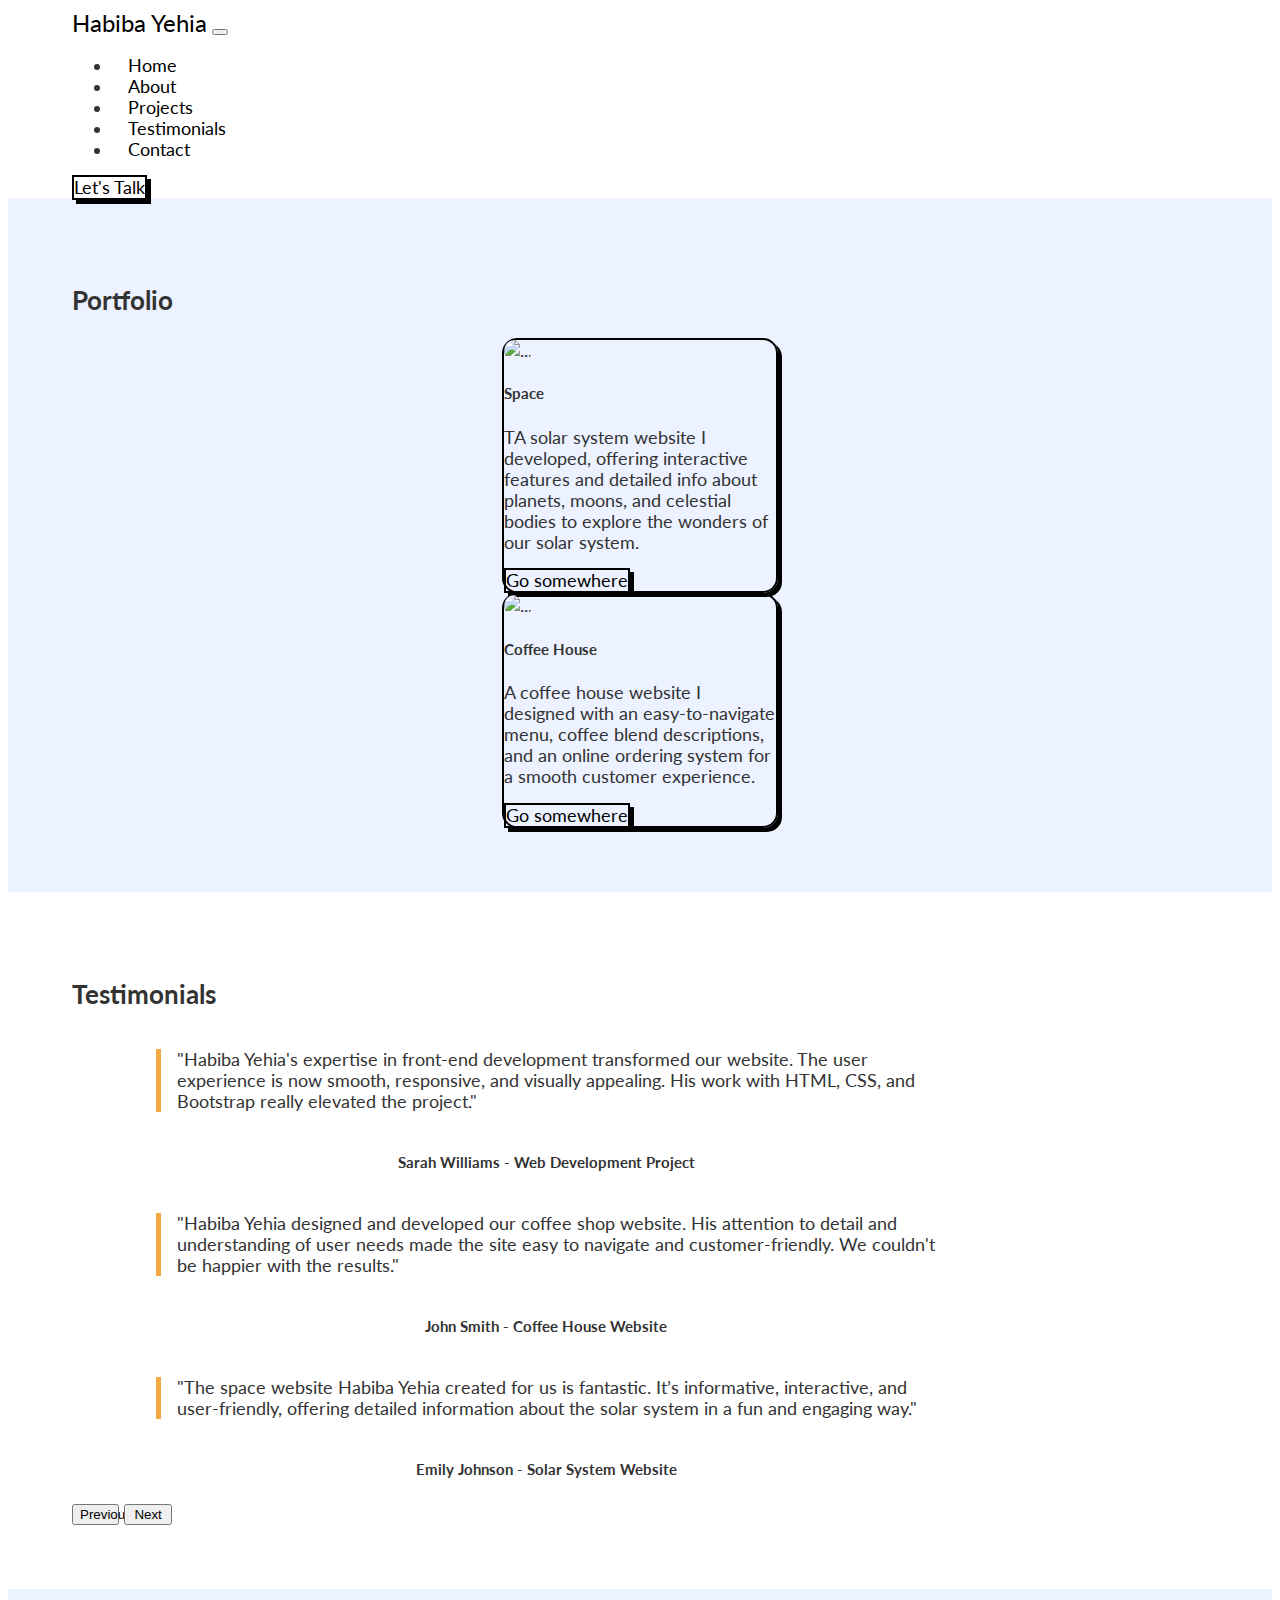
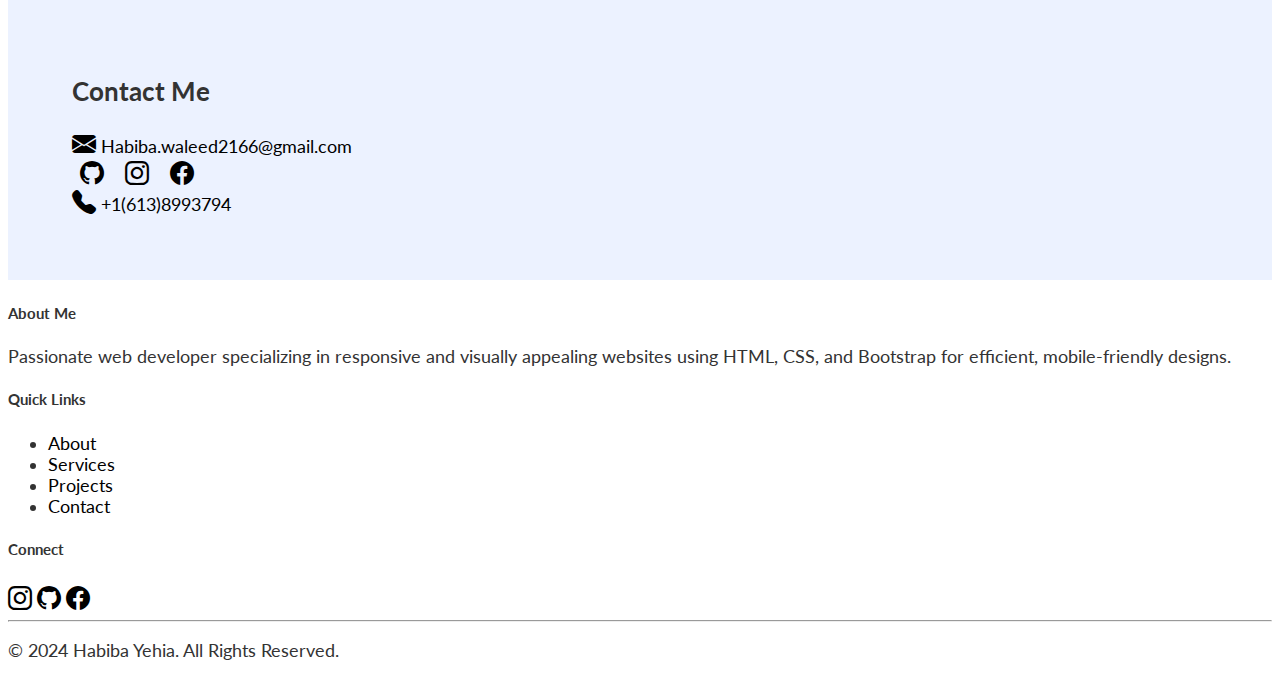
==== projects.html @ 952fba43 "Add files via upload" ====
<!DOCTYPE html>
<html lang="en">
<head>
    <meta charset="UTF-8">
    <meta name="viewport" content="width=device-width, initial-scale=1.0">
    <title>Portfolio | Projects</title>
    <meta name="description"
        content="Habiba Yehia - Web developer portfolio showcasing projects, skills, and services.">
    <meta name="keywords"
        content="Web Developer, Portfolio, HTML, CSS, Bootstrap, Projects, Habiba Yehia">
    <link
        href="https://cdn.jsdelivr.net/npm/bootstrap-icons/font/bootstrap-icons.css"
        rel="stylesheet">
    <link
        href="https://cdn.jsdelivr.net/npm/bootstrap@5.0.2/dist/css/bootstrap.min.css"
        rel="stylesheet"
        integrity="sha384-EVSTQN3/azprG1Anm3QDgpJLIm9Nao0Yz1ztcQTwFspd3yD65VohhpuuCOmLASjC"
        crossorigin="anonymous">
    <link rel="stylesheet" href="css/style.css">
</head>
<body>
    <nav class="navbar navbar-expand-lg sticky-top shadow-sm" role="navigation">
        <div class="container-lg">
            <a class="navbar-brand fw-bold" href="./index.html">Habiba Yehia</a>
            <button class="navbar-toggler" type="button"
                data-bs-toggle="collapse" data-bs-target="#navbarNav"
                aria-controls="navbarNav" aria-expanded="false"
                aria-label="Toggle navigation">
                <span class="navbar-toggler-icon"></span>
            </button>
            <div class="collapse navbar-collapse" id="navbarNav">
                <ul class="navbar-nav mx-auto">
                    <li class="nav-item">
                        <a class="nav-link active" aria-current="page"
                            href="index.html">Home</a>
                    </li>
                    <li class="nav-item">
                        <a class="nav-link" href="about.html"
                            aria-label="Navigate to About page">About</a>
                    </li>
                    <li class="nav-item">
                        <a class="nav-link" href="projects.html"
                            aria-label="Navigate to Projects page">Projects</a>
                    </li>
                    <li class="nav-item">
                        <a class="nav-link" href="#testimonials"
                            aria-label="Navigate to Testimonials section">Testimonials</a>
                    </li>
                    <li class="nav-item">
                        <a class="nav-link d-lg-none" href="contact.html"
                            aria-label="Navigate to Contact page">Contact</a>
                    </li>
                </ul>
                <a class="btn btn-outline-dark d-none d-lg-block"
                    href="#contact"
                    aria-label="Navigate to Contact section">Let's Talk</a>
            </div>
        </div>
    </nav>
    <section class="projects" id="projects" role="region"
        aria-label="Projects Section">
        <div class="container">
            <h2 class="display-5 fw-bold mb-4">Portfolio</h2>
            <div class="row">
                <div class="col-sm-6 mt-4">
                    <div class="card">
                        <img src="images/proj1.png" class="card-img-top"
                            alt="...">
                        <div class="card-body">
                            <h5 class="card-title fw-bold">Space</h5>
                            <p class="card-text">TA solar system website I
                                developed, offering interactive features and
                                detailed info about planets, moons, and
                                celestial bodies to explore the wonders of
                                our solar system.
                            </p>
                            <a href="https://yehi0007.github.io/space/"
                                class="btn btn-outline-dark">Go
                                somewhere</a>
                        </div>
                    </div>
                </div>
                <div class="col-sm-6 mt-4">
                    <div class="card">
                        <img src="images/proj2.PNG" class="card-img-top"
                            alt="...">
                        <div class="card-body">
                            <h5 class="card-title fw-bold">Coffee House</h5>
                            <p class="card-text">A coffee house website I
                                designed with an easy-to-navigate menu,
                                coffee blend descriptions, and an online
                                ordering system for a smooth customer
                                experience.
                            </p>
                            <a href="https://yehi0007.github.io/midterm/"
                                class="btn btn-outline-dark">Go
                                somewhere</a>
                        </div>
                    </div>
                </div>
            </div>
        </div>
    </section>
    <section class="testimonials" id="testimonials" role="region"
        aria-label="testimonials Section">
        <div class="container">
            <h2 class="display-5 fw-bold mb-4">Testimonials</h2>
            <div id="carouselExample"
                class="carousel slide carousel-dark carousel-fade">
                <div class="carousel-inner">
                    <div class="carousel-item active">
                        <p>"Habiba Yehia's expertise in front-end development
                            transformed our website. The user experience is now
                            smooth, responsive, and visually appealing. His work
                            with HTML, CSS, and Bootstrap really elevated the
                            project." </p>
                        <h5>Sarah Williams - Web Development Project</h5>
                    </div>
                    <div class="carousel-item">
                        <p>"Habiba Yehia designed and developed our coffee shop
                            website. His attention to detail and understanding
                            of user needs made the site easy to navigate and
                            customer-friendly. We couldn't be happier with the
                            results." </p>
                        <h5>John Smith - Coffee House Website</h5>
                    </div>
                    <div class="carousel-item">
                        <p>"The space website Habiba Yehia created for us is
                            fantastic. It’s informative, interactive, and
                            user-friendly, offering detailed information about
                            the solar system in a fun and engaging way." </p>
                        <h5>Emily Johnson - Solar System Website</h5>
                    </div>
                </div>
                <button class="carousel-control-prev" type="button"
                    data-bs-target="#carouselExample" data-bs-slide="prev">
                    <span class="carousel-control-prev-icon"
                        aria-hidden="true"></span>
                    <span class="visually-hidden">Previous</span>
                </button>
                <button class="carousel-control-next" type="button"
                    data-bs-target="#carouselExample" data-bs-slide="next">
                    <span class="carousel-control-next-icon"
                        aria-hidden="true"></span>
                    <span class="visually-hidden">Next</span>
                </button>
            </div>
        </div>
    </section>
    <section class="contact" id="contact" role="region"
        aria-label="Contact Section">
        <div class="container">
            <h2 class="display-5 fw-bold mb-4">Contact Me</h2>
            <div class="row">
                <div class="col-lg-5 col-sm-12 mt-4">
                    <a href="mailto:Habiba.waleed2166@gmail.com"
                        aria-label="Email Habiba Yehia"><i
                            class="bi bi-envelope-fill"></i>
                        Habiba.waleed2166@gmail.com</a>
                </div>
                <div class="col-lg-4 col-sm-12 mt-4">
                    <div class="social-media">
                        <a href="https://github.com/yehi0007"
                            aria-label="GitHub profile of Habiba Yehia"><i
                                class="bi bi-github"></i></a>
                        <a href="https://www.instagram.com/habibaa__waleed?igsh=ZDB0ZWxkdHJzMWhs&utm_source=qr"
                            aria-label="Instagram profile of Habiba Yehia"><i
                                class="bi bi-instagram"></i></a>
                        <a href="https://www.facebook.com/share/19fVAYLje2/?mibextid=JRoKGi"
                            aria-label="Facebook profile of Habiba Yehia"><i
                                class="bi bi-facebook"></i></a>
                    </div>
                </div>
                <div class="col-lg-3 col-sm-12 mt-4">
                    <a href="tel:+1(613)8993794"
                        aria-label="Call Habiba Yehia"><i
                            class="bi bi-telephone-fill"></i>
                        +1(613)8993794</a>
                </div>
            </div>
        </div>
    </section>
    <footer class="text-center p-5 bg-dark text-white" role="contentinfo"
        aria-label="Footer">
        <div class="container">
            <div class="row">
                <div class="col-md-4 mb-4">
                    <h5>About Me</h5>
                    <p>Passionate web developer specializing in responsive
                        and visually appealing websites using HTML, CSS, and
                        Bootstrap for efficient, mobile-friendly designs.
                    </p>
                </div>
                <div class="col-md-4 mb-4">
                    <h5>Quick Links</h5>
                    <ul class="list-unstyled">
                        <li><a href="#about" class="text-white"
                                aria-label="Navigate to About section">About</a>
                        </li>
                        <li><a href="#services" class="text-white"
                                aria-label="Navigate to Services section">Services</a>
                        </li>
                        <li><a href="#projects" class="text-white"
                                aria-label="Navigate to Projects section">Projects</a>
                        </li>
                        <li><a href="#contact" class="text-white"
                                aria-label="Navigate to Contact section">Contact</a>
                        </li>
                    </ul>
                </div>
                <div class="col-md-4 mb-4">
                    <h5>Connect</h5>
                    <div>
                        <a href="https://www.instagram.com/habibaa__waleed?igsh=ZDB0ZWxkdHJzMWhs&utm_source=qr"
                            target="_blank" class="text-white me-3"
                            aria-label="Instagram profile"><i
                                class="bi bi-instagram"></i></a>
                        <a href="https://github.com/yehi0007" target="_blank"
                            class="text-white me-3"
                            aria-label="Github profile"><i
                                class="bi bi-github"></i></a>
                        <a href="https://www.facebook.com/share/19fVAYLje2/?mibextid=JRoKGi"
                            target="_blank" class="text-white"
                            aria-label="Facebook profile"><i
                                class="bi bi-facebook"></i></a>
                    </div>
                </div>
            </div>
            <hr class="my-4">
            <div class="text-center">
                <p>© 2024 Habiba Yehia. All Rights Reserved.</p>
            </div>
        </div>
    </footer>
</body>
<script
    src="https://cdn.jsdelivr.net/npm/bootstrap@5.0.2/dist/js/bootstrap.bundle.min.js"
    integrity="sha384-MrcW6ZMFYlzcLA8Nl+NtUVF0sA7MsXsP1UyJoMp4YLEuNSfAP+JcXn/tWtIaxVXM"
    crossorigin="anonymous"></script>
</html>
---- css/style.css ----
@import url("https://fonts.googleapis.com/css2?family=Karla:ital,wght@0,200..800;1,200..800&family=Lato:ital,wght@0,100;0,300;0,400;0,700;0,900;1,100;1,300;1,400;1,700;1,900&family=Roboto:ital,wght@0,100;0,300;0,400;0,500;0,700;0,900;1,100;1,300;1,400;1,500;1,700;1,900&display=swap");
body {
  font-family: "Lato", sans-serif;
  font-size: 1.1rem;
  color: #333;
}
section [class^="container"] {
  padding: 4rem 2rem;
}
@media screen and (min-width: 1024px) {
  section [class^="container"] {
    padding: 4rem;
  }
  nav [class^="container"] {
    padding: 0 4rem;
  }
}

.skip-link {
  position: absolute;
  top: -9999px;
  left: 45%;
  transition: top 0.3s ease;
  border-radius: 0 0 10px 10px;
}

.skip-link:focus {
  top: 0px;
  background-color: #ffffff;
  padding: 10px;
  border: 3px solid #f0a525;
  border-radius: 0 0 10px 10px;
}

.nav-links a:focus,
.learn-more:focus {
  border-radius: 5px;
  border: 4px solid #f0a525;
}

a {
  text-decoration: none;
}

section:nth-child(2n) {
  background-color: #ecf2ff;
}

a {
  color: #000000;
  text-decoration: none;
  transition: all 0.3s;
}
a:not(.btn):hover {
  color: #f5a841;
}

section .card,
.btn-outline-dark {
  border: 2px solid #000000;
  box-shadow: 4px 4px #000000;
  transition: all 0.4s;
}
.btn-outline-dark:hover {
  box-shadow: 4px 4px #f5a841;
}
section .card {
  max-width: 22rem;
  margin-inline: auto;
}

/* NAVBAR */

.navbar {
  background-color: #ffffff;
}

.navbar-nav .nav-item {
  padding: 0 0.5rem;
}

.navbar-nav .nav-link {
  color: #000000;
  font-size: 1.1rem;
  transition: all 0.5s;
}
.navbar-nav .nav-link:hover {
  color: #f5a841;
}
@media screen and (min-width: 1024px) {
  .navbar-nav .nav-item {
    padding: 0 1rem;
  }
  .navbar-brand {
    font-size: 1.5rem;
  }
}

/* Ensure the hamburger icon is visible */
.navbar-toggler-icon {
  background-color: #333;
  border-radius: 5px;
}
.navbar-toggler-icon {
  width: 30px;
  height: 20px;
  background-color: transparent;
  border: none;
  position: relative;
}

.navbar-toggler-icon::before,
.navbar-toggler-icon::after,
.navbar-toggler-icon span {
  content: "";
  display: block;
  height: 4px;
  width: 100%;
  background-color: #333;
  position: absolute;
  left: 0;
}

.navbar-toggler-icon::before {
  top: 0;
}

.navbar-toggler-icon::after {
  bottom: 0;
}

.navbar-toggler-icon span {
  top: 50%;
  transform: translateY(-50%);
}

/* HERO */

section.hero {
  padding-top: 72px;
}

@media screen and (max-width: 576px) {
  section.hero {
    text-align: center;
  }
  section.hero .img-fluid {
    width: 70%;
  }
}

/* SERVICES */

section.services i {
  font-size: 2rem;
  margin: 1rem auto 0;
  border: 2px solid #000000;
  width: 4rem;
  height: 4rem;
  border-radius: 50%;
  display: flex;
  align-items: center;
  justify-content: center;
  background-color: #f5a841;
}

.card {
  border: none;
  border-radius: 15px;
  transition: transform 0.3s ease, box-shadow 0.3s ease;
}

.card:hover {
  transform: translateY(-10px);
  box-shadow: 0 8px 20px rgba(0, 0, 0, 0.2);
}

.card i {
  margin-bottom: 15px;
}

.text-purple {
  color: #7952b3; /* Bootstrap purple color for branding consistency */
}

.services h2 {
  color: #333;
}

/* ABOUT */

@media screen and (min-width: 1024px) {
  section.about .container,
  section.testimonials .container {
    width: 75%;
  }
}

/* PROJECTS */

section.projects .card {
  max-width: 17rem;
  text-align: left;
}
section.projects .card img {
  /* max-width: 70%; */
  margin: 0 auto;
  border-radius: 15px;
  height: 200px;
}

/* TESTIMONIALS */

section.testimonials .carousel-control-prev,
section.testimonials .carousel-control-next {
  width: 5%;
}

section.testimonials .carousel-item p {
  max-width: 80%;
  border-left: 5px solid #f5a841;
  padding-left: 1rem;
}
section.testimonials .carousel-item {
  display: flex;
  flex-direction: column;
  align-items: center;
  justify-content: center;
}
section.testimonials .carousel.carousel-fade .carousel-item {
  transition: opacity 0.5s;
}

/* CONTACT */

section.contact .social-media a {
  padding: 0 0.5rem;
  font-size: 1.3rem;
}

.bi {
  font-size: 1.5rem;
  transition: color 0.3s;
}

.bi:hover {
  color: #f1f1f1;
}

/* Start Style of section Contact us */
.Contact .container .inner-content {
  display: flex;
  justify-content: space-between;
  margin-bottom: 100px;
}

@media (max-width: 991px) {
  .Contact .container .inner-content {
    flex-direction: column-reverse;
  }
  .Contact .container .inner-content .text {
    text-align: center;
  }
}
.Contact .container .inner-content form {
  flex-basis: 70%;
  position: relative;
}

.Contact .container .inner-content form input:not(:last-of-type),
textarea {
  padding: 20px;
  margin-bottom: 20px;
  display: block;
  border: 1px solid var(--main-color);
  outline: none;
  width: 100%;
}
textarea {
  height: 208px;
}

.Contact .container .inner-content form input:last-of-type {
  outline: none;
  border: 1px solid var(--main-color);
  background-color: var(--main-color);
  color: white;
  padding: 15px;
  position: absolute;
  right: 0;
  cursor: pointer;
}

.Contact .container .inner-content .text {
  flex-basis: 25%;
}
.Contact .container .inner-content .text .head h3,
.footer h3 {
  font-weight: normal;
  text-transform: uppercase;
  margin-bottom: 30px;
  font-size: 18px;
}

.Contact .container .inner-content .text .head span {
  display: block;
  margin-bottom: 10px;
  color: #777;
}

.Contact .container .inner-content .text .footer {
  margin-top: 63px;
  margin-bottom: 40px;
}

address {
  color: #777;
  line-height: 1.9;
}
/* End Style of section Contact us */
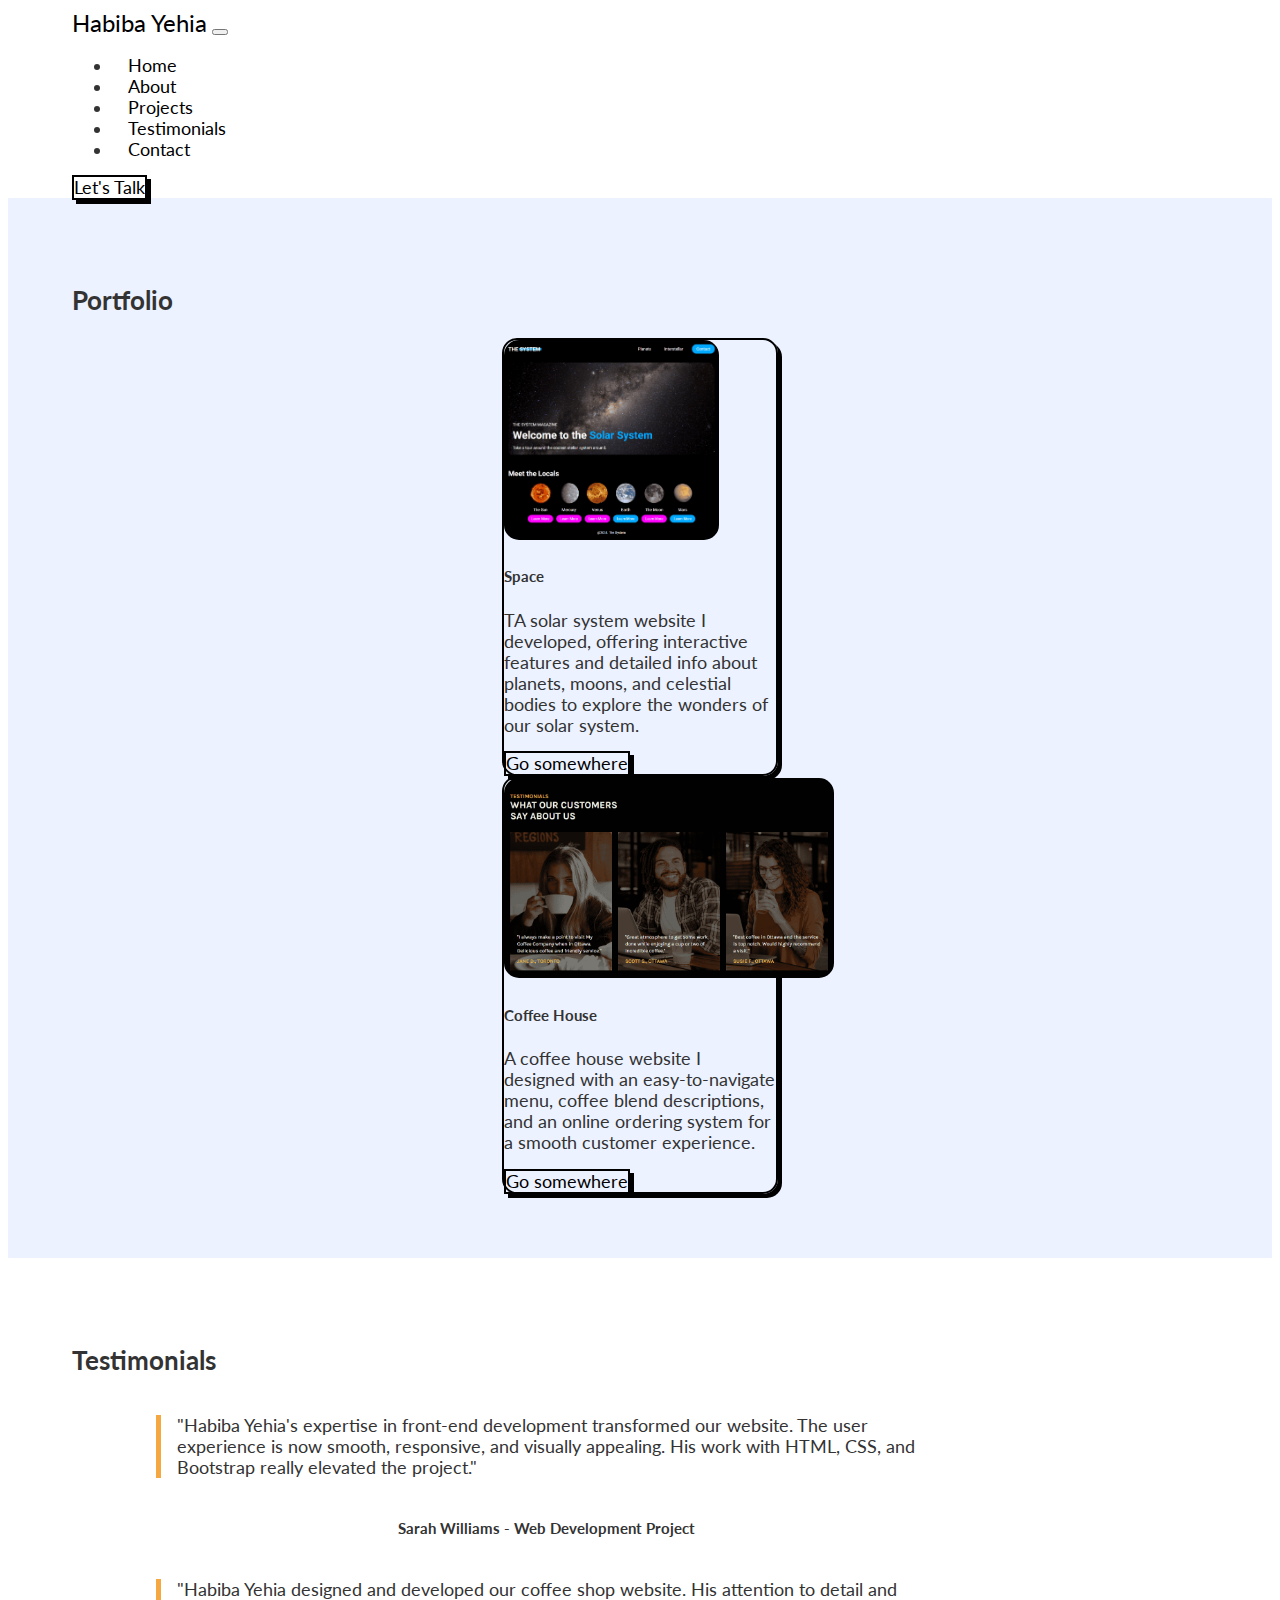
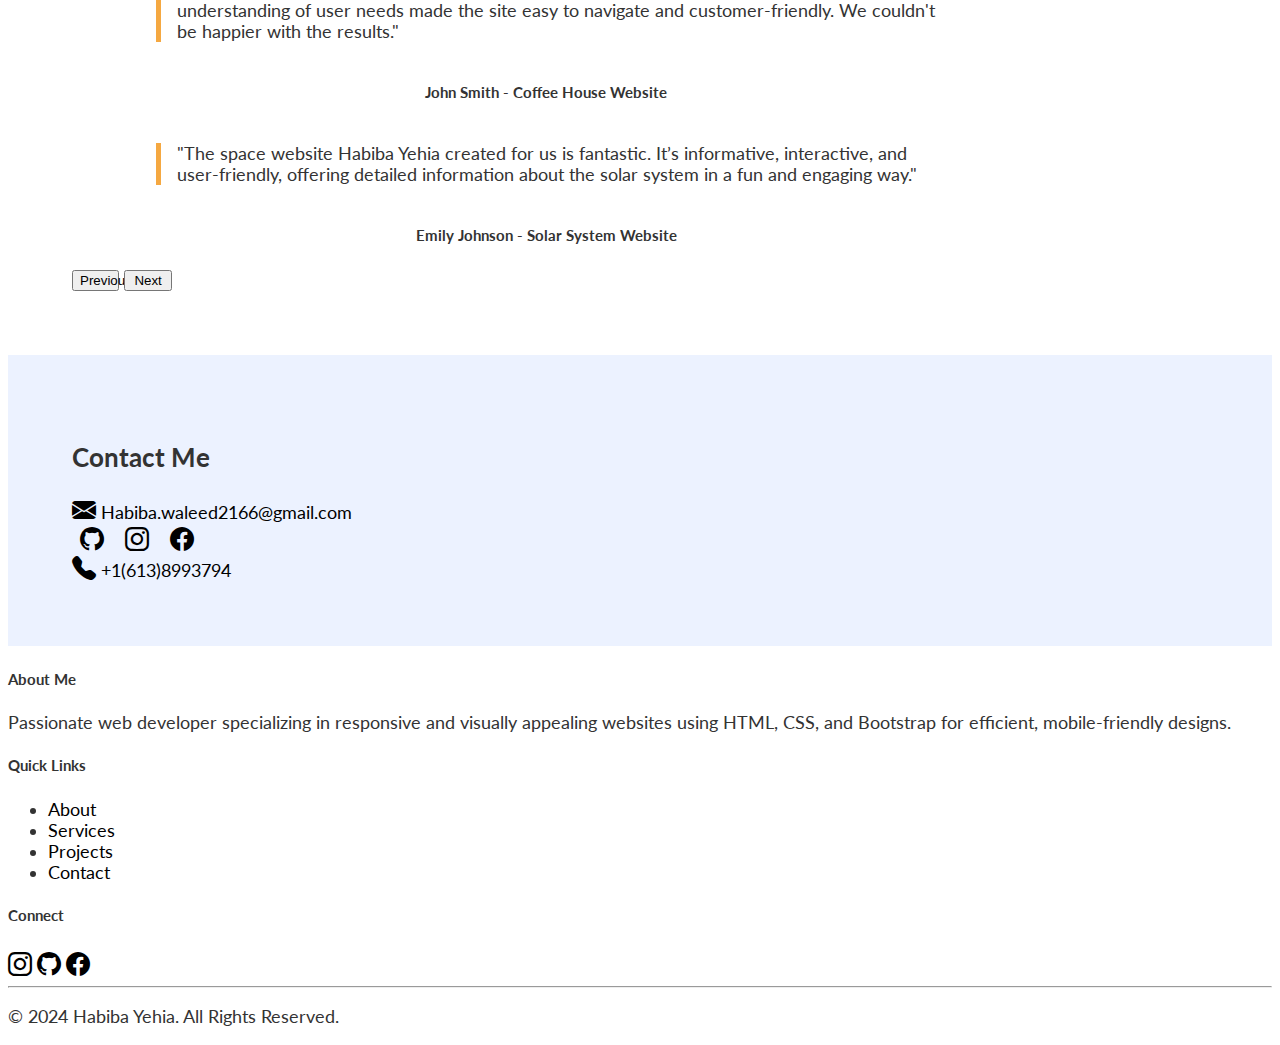
==== commit 6fd9d50e: "add file" ====
--- a/projects.html
+++ b/projects.html
@@ -82,7 +82,7 @@
                 </div>
                 <div class="col-sm-6 mt-4">
                     <div class="card">
-                        <img src="images/proj2.PNG" class="card-img-top"
+                        <img src="images/proj2.png" class="card-img-top"
                             alt="...">
                         <div class="card-body">
                             <h5 class="card-title fw-bold">Coffee House</h5>
@@ -237,4 +237,4 @@
     src="https://cdn.jsdelivr.net/npm/bootstrap@5.0.2/dist/js/bootstrap.bundle.min.js"
     integrity="sha384-MrcW6ZMFYlzcLA8Nl+NtUVF0sA7MsXsP1UyJoMp4YLEuNSfAP+JcXn/tWtIaxVXM"
     crossorigin="anonymous"></script>
-</html>+</html>
